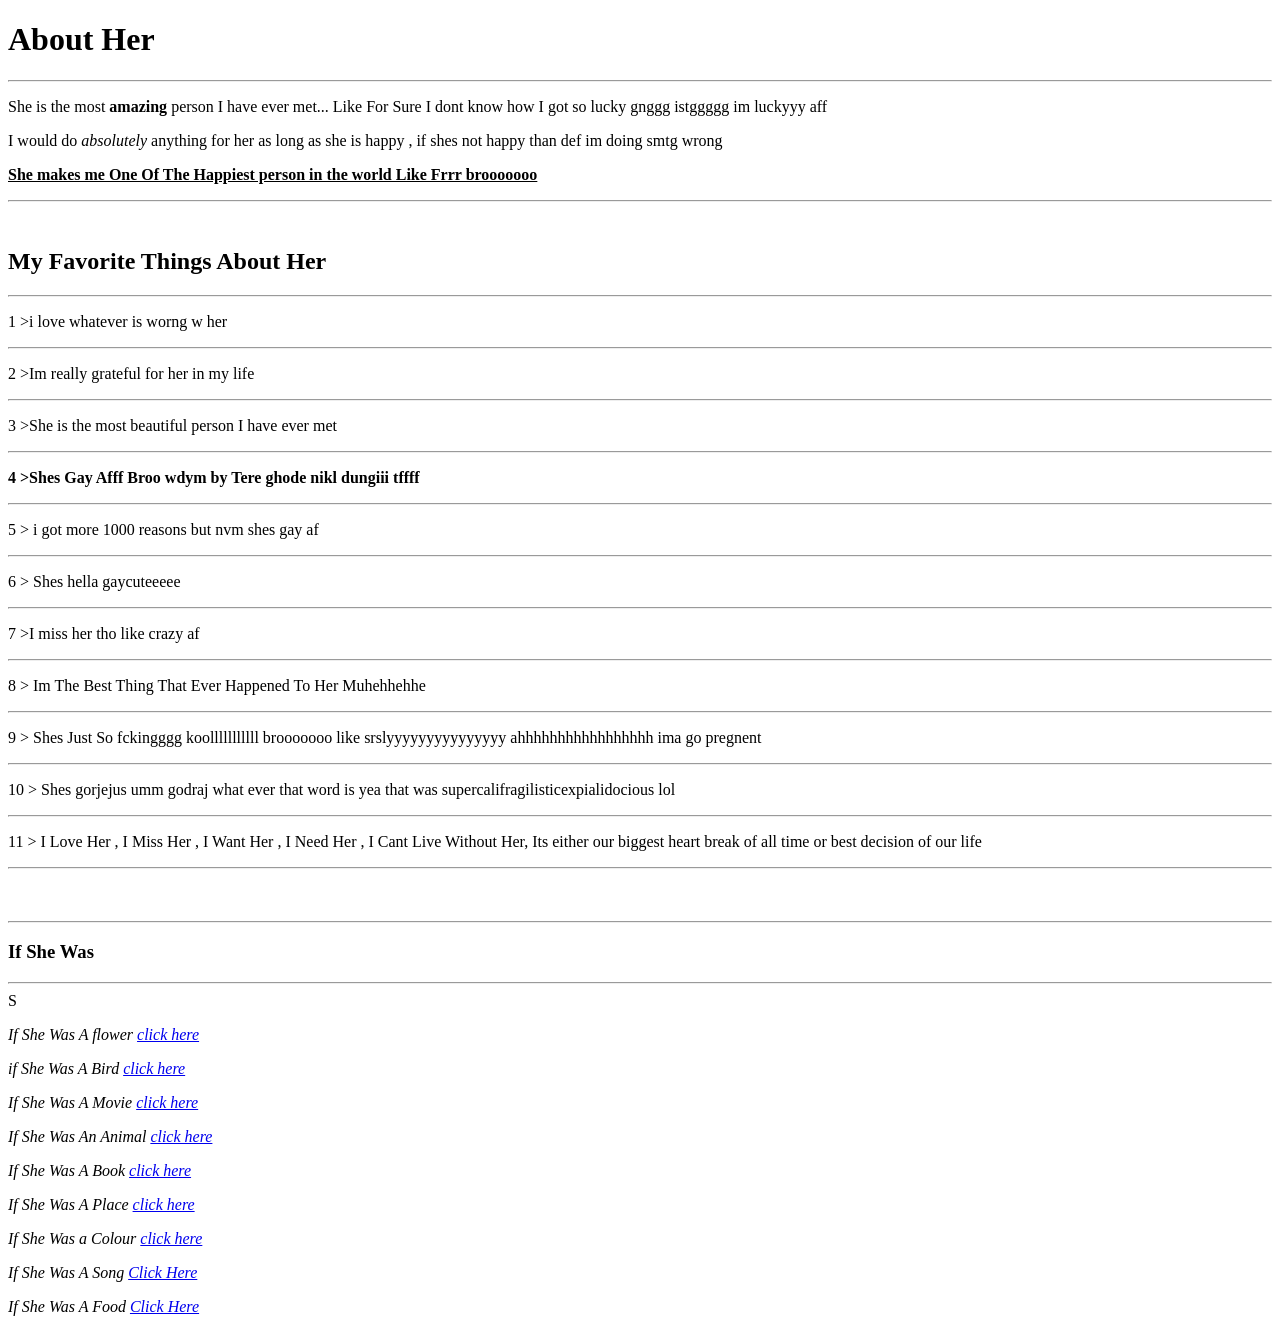
==== index.html @ ba18b949 "Updated If She Was" ====
<!DOCTYPE html>
<html lang = "en">
<head>
    <meta charset = "UTF-8">
    <meta name = "viewport" content = "width=device-width, initial-scale=1.0">
    <title>My First Web Page</title>

</head>

<body>
    <h1 id="about-her" title="Uske Bare Meh" class="about-her">About Her</h1>
    <hr>
    <p>She is the most <b>amazing</b> person I have ever met... Like For Sure I dont know how I got so lucky gnggg istggggg im luckyyy aff </p>
    <p>I would do <i>absolutely</i> anything for her as long as she is happy , if shes not happy than def im doing smtg wrong</p>
    <p><b><u>She makes me One Of The Happiest person in the world Like Frrr brooooooo</u></b></p>
    <hr>
    <br>
    <h2 class="about-her">My Favorite Things About Her</h2>
    <hr>
    <p>1 >i love whatever is worng w her</p>
    <hr>
    <p>2 >Im really grateful for her in my life</p>
    <hr>
    <p>3 >She is the most beautiful person I have ever met</p>
    <hr>
    <p><b>4 >Shes Gay Afff Broo wdym by Tere ghode nikl dungiii tffff</b></p>
    <hr>
    <p> 5 > i got more 1000 reasons but nvm shes gay af</p>
    <hr>
    <p> 6 > Shes hella gaycuteeeee</p>
    <hr>
    <p> 7 >I miss her tho like crazy af</p>
    <hr>
    <p>8 > Im The Best Thing That Ever Happened To Her Muhehhehhe </p>
    <hr>
    <p>9 > Shes Just So fckingggg koolllllllllll brooooooo like srslyyyyyyyyyyyyyyy ahhhhhhhhhhhhhhhhh ima go pregnent</p>
    <hr>
    <p>10 > Shes gorjejus umm godraj what ever that word is yea that was supercalifragilisticexpialidocious lol</p>
    <hr>
    <p>11 > I Love Her , I Miss Her , I Want Her , I Need Her , I Cant Live Without Her, Its either our biggest heart break of all time or best decision of our life</p>

<hr>
<br>
<br>
<hr>
<h3>If She Was</h3>
<hr>S
<i>
<p> If She Was A flower <a href="https://imgs.search.brave.com/VJGRllN3O9j3_RFOff_vcDLxAjE0mpnmC3Nbp9ROMqk/rs:fit:860:0:0:0/g:ce/aHR0cHM6Ly9jZG4u/c2hvcGlmeS5jb20v/cy9maWxlcy8xLzA3/ODAvMzExOS8yMzc1/L2ZpbGVzL1JhZmZs/ZXNpYV9hcm5vbGRp/aS5qcGc_dj0xNzA5/Mjg1NDA5">click here</a></p>
<p>if She Was A Bird <a href="https://imgs.search.brave.com/e1xMcM64g8KOrGtYs48LX8CmtrCn2G7QdFpoK8uKQ5Y/rs:fit:860:0:0:0/g:ce/aHR0cHM6Ly93d3cu/cG91dGVkLmNvbS93/cC1jb250ZW50L3Vw/bG9hZHMvMjAyMC8w/OC9HcmVhdGVyLWJp/cmQtb2YtcGFyYWRp/c2UuLTEuanBnP3gx/NjYzNA">click here</a></p>
<p>If She Was A Movie <a href="https://imgs.search.brave.com/XPl8SntQaJT9fG_QH_vHgZdolydLFC3Es4l26lKEn3k/rs:fit:860:0:0:0/g:ce/aHR0cHM6Ly91cGxv/YWQud2lraW1lZGlh/Lm9yZy93aWtpcGVk/aWEvZW4vNi82Zi9U/aGVfQnJpZGdlX0N1/cnNlJTJDXyVFNSVB/NSVCMyVFOSVBQyVC/QyVFNiVBOSU4Ql8y/MDIwX01vdmllX1Bv/c3Rlci5qcGc_dXRt/X3NvdXJjZT1lbi53/aWtpcGVkaWEub3Jn/JmFtcDt1dG1fY2Ft/cGFpZ249aW5kZXgm/YW1wO3V0bV9jb250/ZW50PXRodW1ibmFp/bF91bnNjYWxlZA">click here</a></p>
<p>If She Was An Animal <a href="https://imgs.search.brave.com/buZdyQdcsxBeUUrmJ8noqT-BGPf8LA-R_Ft6XDh5um8/rs:fit:860:0:0:0/g:ce/aHR0cHM6Ly9zdGF0/aWMudmVjdGVlenku/Y29tL3N5c3RlbS9y/ZXNvdXJjZXMvdGh1/bWJuYWlscy8wNzAv/OTkzLzU5Mi9zbWFs/bC9jbG9zZS11cC1v/Zi1hLWN1cmlvdXMt/ZG9ua2V5LWFuZC1j/aGlja2VuLW9uLWEt/ZmFybS1odW1vcm91/cy1hbmltYWwtaW50/ZXJhY3Rpb24taW4t/cnVyYWwtc2V0dGlu/Zy1waG90by5qcGVn">click here</a></p>
<p> If She Was A Book <a href="http://imgs.search.brave.com/aGbGmxmZ6qTa_5FHJBnWgIa0A4-kPs6c12H3b_jUhsk/rs:fit:860:0:0:0/g:ce/aHR0cHM6Ly93d3cu/Y3Jvc3N3b3JkLmlu/L2Nkbi9zaG9wL2Zp/bGVzLzgxZ2R3VGho/OVVMLl9TTDE1MDAu/anBnP3Y9MTc1NTk0/MDYwMQ">click here</a></p>
<p>If She Was A Place <a href="https://www.google.com/maps/place/Switzerland/@46.8131873,8.224119,8z/data=!3m1!4b1!4m6!3m5!1s0x478c64ef6f596d61:0x5c56b5110fcb7b15!8m2!3d46.818188!4d8.227512!16zL20vMDZtenA?entry=ttu&g_ep=EgoyMDI2MDkwOS4wIKXMDSoASAFQAw%3D%3D">click here</a></p>
<p>If She Was a Colour <a href="https://imgs.search.brave.com/-6P6wMiG8xcH9KfEmAWFz-C2MLA2b6YQepYrHOiIwtU/rs:fit:860:0:0:0/g:ce/aHR0cHM6Ly9zdGF0/aWMudmVjdGVlenku/Y29tL3N5c3RlbS9y/ZXNvdXJjZXMvdGh1/bWJuYWlscy8wNjcv/NjcyLzQ3MC9zbWFs/bC9hYnN0cmFjdC1i/YWNrZ3JvdW5kLXdp/dGgtc21vb3RoLWxp/bmVzLWluLXRlYWwt/YW5kLWN5YW4tY29s/b3JzLWdyYWRpZW50/LWRlc2lnbi12ZWN0/b3IuanBn">click here</a></p>
<P>If She Was A Song <a href="https://open.spotify.com/track/7iUtPrsHS509HB8bCtSlvX?si=4d35c30374ae42f1">Click Here</a></P>
<p>If She Was A Food <a href="https://media.istockphoto.com/id/1309964339/photo/rajma-chawal-an-indian-food.jpg?s=612x612&w=is&k=20&c=S7t1RLho03pLRF-k2IUp348PVJ-w96L6Ez7xuHi25x8=">Click Here</a></p>


</i>
</body>
</html>
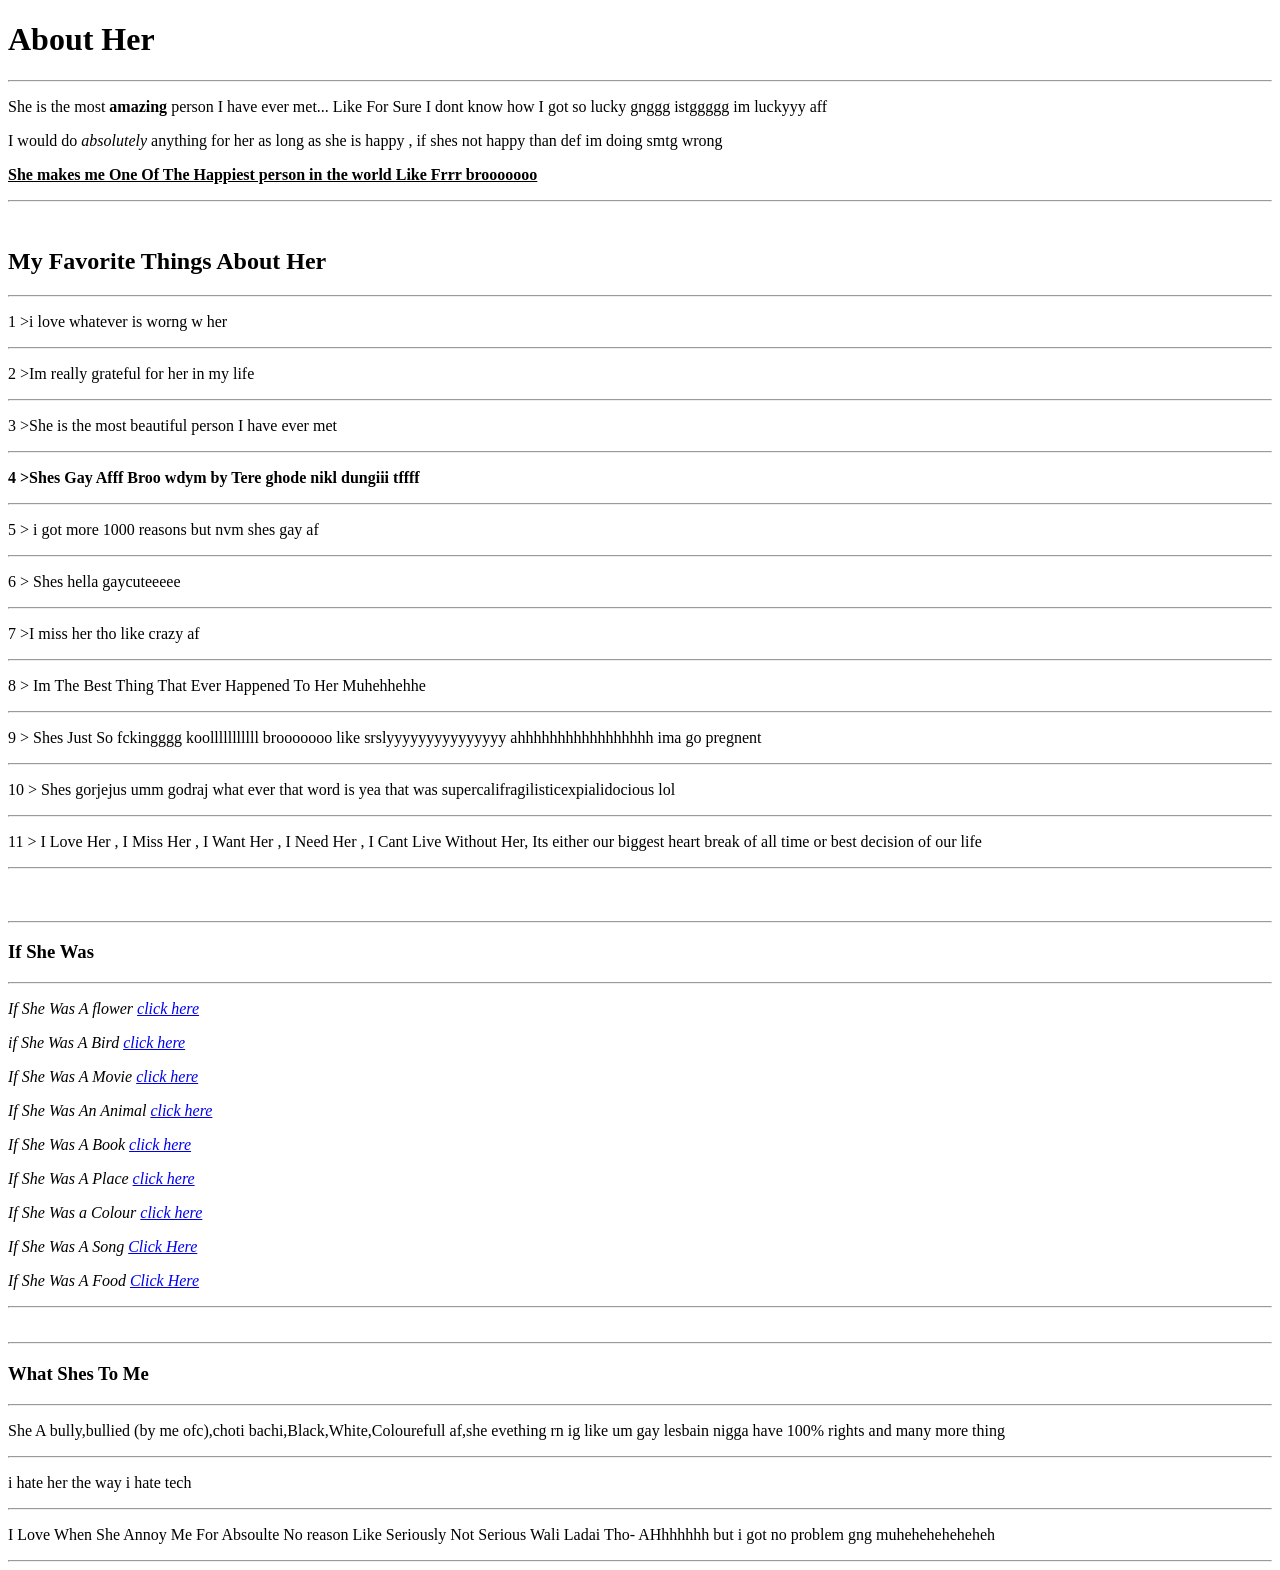
==== commit d66db5e8: "What she is to me created" ====
--- a/index.html
+++ b/index.html
@@ -44,7 +44,7 @@
 <br>
 <hr>
 <h3>If She Was</h3>
-<hr>S
+<hr>
 <i>
 <p> If She Was A flower <a href="https://imgs.search.brave.com/VJGRllN3O9j3_RFOff_vcDLxAjE0mpnmC3Nbp9ROMqk/rs:fit:860:0:0:0/g:ce/aHR0cHM6Ly9jZG4u/c2hvcGlmeS5jb20v/cy9maWxlcy8xLzA3/ODAvMzExOS8yMzc1/L2ZpbGVzL1JhZmZs/ZXNpYV9hcm5vbGRp/aS5qcGc_dj0xNzA5/Mjg1NDA5">click here</a></p>
 <p>if She Was A Bird <a href="https://imgs.search.brave.com/e1xMcM64g8KOrGtYs48LX8CmtrCn2G7QdFpoK8uKQ5Y/rs:fit:860:0:0:0/g:ce/aHR0cHM6Ly93d3cu/cG91dGVkLmNvbS93/cC1jb250ZW50L3Vw/bG9hZHMvMjAyMC8w/OC9HcmVhdGVyLWJp/cmQtb2YtcGFyYWRp/c2UuLTEuanBnP3gx/NjYzNA">click here</a></p>
@@ -56,7 +56,16 @@
 <P>If She Was A Song <a href="https://open.spotify.com/track/7iUtPrsHS509HB8bCtSlvX?si=4d35c30374ae42f1">Click Here</a></P>
 <p>If She Was A Food <a href="https://media.istockphoto.com/id/1309964339/photo/rajma-chawal-an-indian-food.jpg?s=612x612&w=is&k=20&c=S7t1RLho03pLRF-k2IUp348PVJ-w96L6Ez7xuHi25x8=">Click Here</a></p>
 
-
+<hr>
 </i>
-</body>
+<br>
+<hr>
+    <h3>What Shes To Me</h3>
+<hr>
+    <p> She A bully,bullied (by me ofc),choti bachi,Black,White,Colourefull af,she evething rn ig like um gay lesbain nigga have 100% rights and many more thing</p>
+<hr>
+    <p>i hate her the way i hate tech</p>     
+<hr>
+    <p>I Love When She Annoy Me For Absoulte No reason Like Seriously Not Serious Wali Ladai Tho- AHhhhhhh but i got no problem gng muheheheheheheh</p>
+<hr>
 </html>
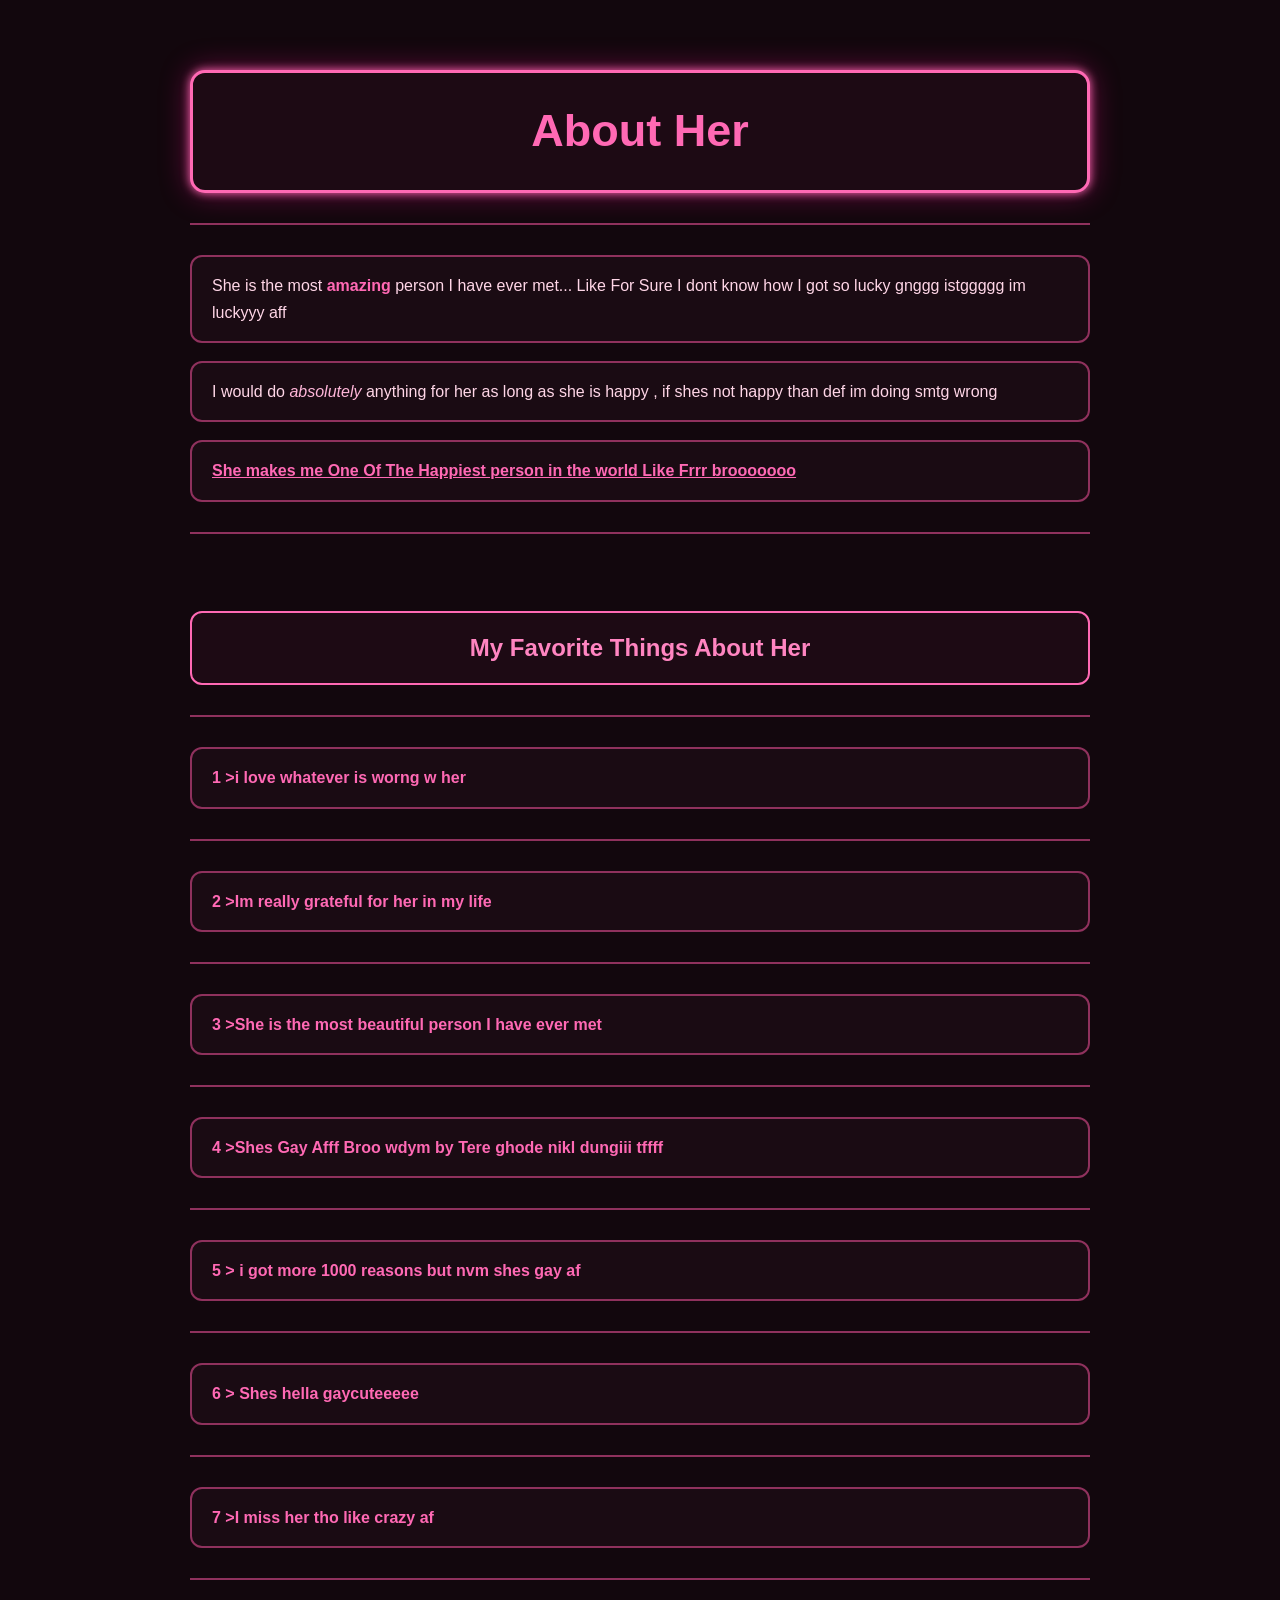
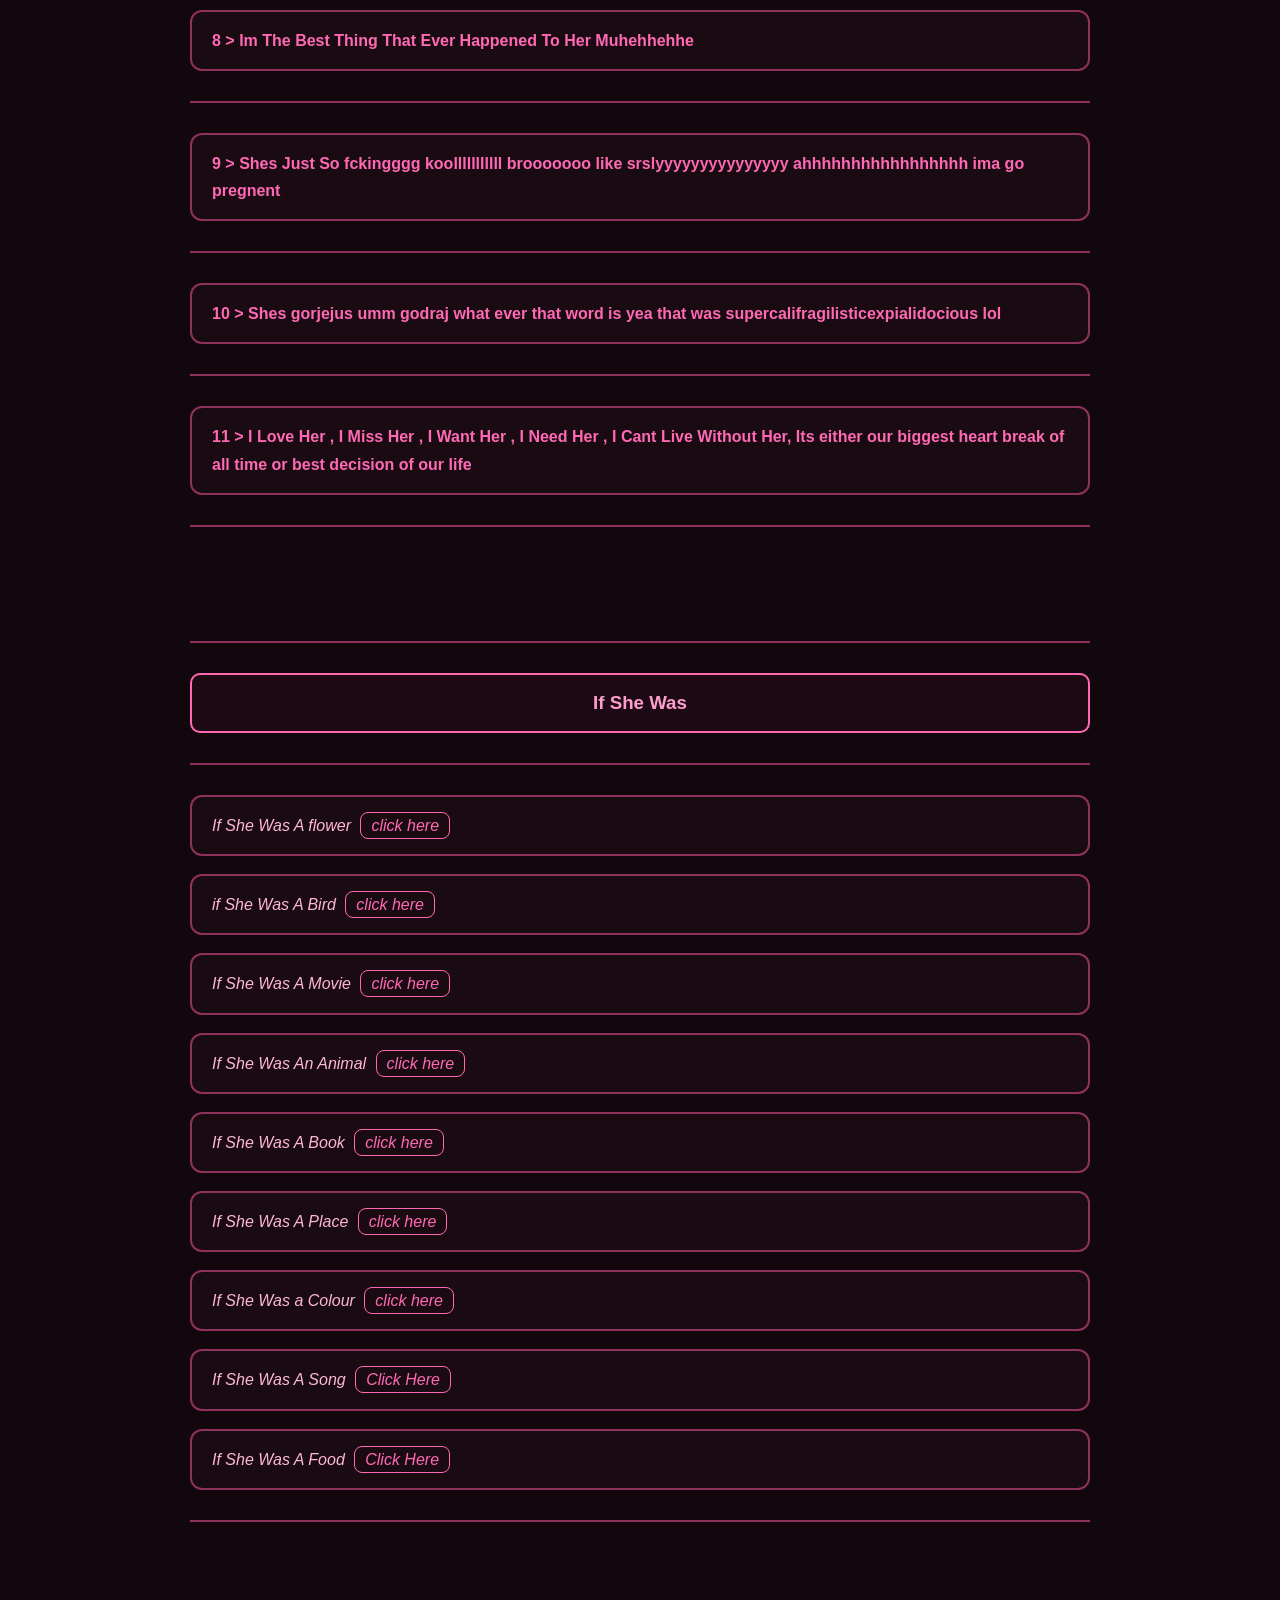
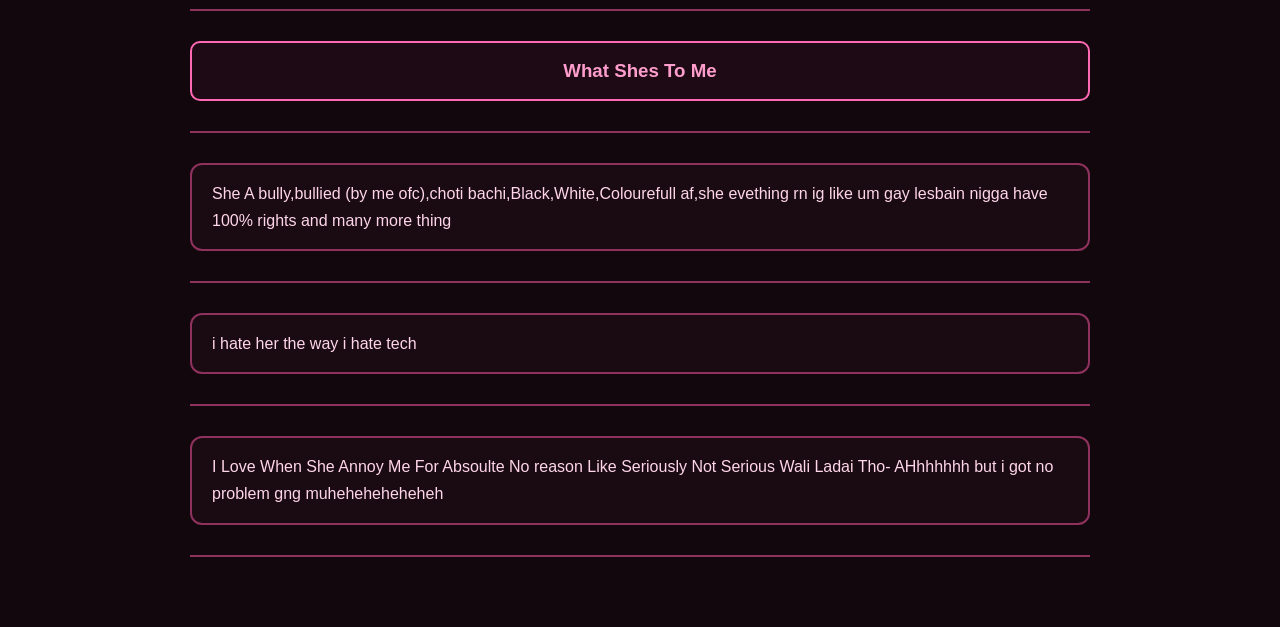
==== commit ffda496b: "css created" ====
--- a/index.html
+++ b/index.html
@@ -1,9 +1,14 @@
 <!DOCTYPE html>
 <html lang = "en">
 <head>
-    <meta charset = "UTF-8">
-    <meta name = "viewport" content = "width=device-width, initial-scale=1.0">
+
+    <meta charset="UTF-8">
+
+    <meta name="viewport" content="width=device-width, initial-scale=1.0">
+
     <title>My First Web Page</title>
+
+    <link rel="stylesheet" href="style.css">
 
 </head>
 
@@ -16,7 +21,7 @@
     <hr>
     <br>
     <h2 class="about-her">My Favorite Things About Her</h2>
-    <hr>
+    <hr><b>
     <p>1 >i love whatever is worng w her</p>
     <hr>
     <p>2 >Im really grateful for her in my life</p>
@@ -38,7 +43,7 @@
     <p>10 > Shes gorjejus umm godraj what ever that word is yea that was supercalifragilisticexpialidocious lol</p>
     <hr>
     <p>11 > I Love Her , I Miss Her , I Want Her , I Need Her , I Cant Live Without Her, Its either our biggest heart break of all time or best decision of our life</p>
-
+    </b>
 <hr>
 <br>
 <br>
--- a/style.css
+++ b/style.css
@@ -0,0 +1,171 @@
+```css
+* {
+    box-sizing: border-box;
+}
+
+body {
+    background: #12070d;
+    color: #ffd6e7;
+    font-family: Arial, sans-serif;
+    line-height: 1.7;
+
+    max-width: 900px;
+    margin: auto;
+    padding: 40px 25px;
+}
+
+/* Main headings */
+
+h1 {
+    color: #ff69b4;
+    text-align: center;
+    font-size: 45px;
+
+    border: 3px solid #ff69b4;
+    border-radius: 15px;
+
+    padding: 20px;
+
+    background: #1d0a14;
+
+    box-shadow: 0 0 20px #ff1493;
+}
+
+h2 {
+    color: #ff85c1;
+    text-align: center;
+
+    border: 2px solid #ff69b4;
+    border-radius: 12px;
+
+    padding: 15px;
+
+    background: #1d0a14;
+}
+
+h3 {
+    color: #ff9dcc;
+    text-align: center;
+
+    border: 2px solid #ff69b4;
+    border-radius: 10px;
+
+    padding: 12px;
+
+    background: #1d0a14;
+}
+
+
+/* Paragraphs */
+
+p {
+    background: #1a0b13;
+
+    border: 2px solid #8f315d;
+    border-radius: 12px;
+
+    padding: 15px 20px;
+    margin: 18px 0;
+
+    transition: 0.3s;
+}
+
+p:hover {
+    border-color: #ff69b4;
+
+    box-shadow: 0 0 15px #ff1493;
+
+    transform: translateY(-2px);
+}
+
+
+/* Bold text */
+
+b {
+    color: #ff69b4;
+}
+
+
+/* Italic text */
+
+i {
+    color: #ffb6d9;
+}
+
+
+/* Underline */
+
+u {
+    color: #ff69b4;
+    text-decoration-color: #ff69b4;
+}
+
+
+/* Links */
+
+a {
+    color: #ff69b4;
+
+    text-decoration: none;
+
+    border: 1px solid #ff69b4;
+    border-radius: 8px;
+
+    padding: 4px 10px;
+
+    margin-left: 5px;
+
+    transition: 0.3s;
+}
+
+a:hover {
+    color: white;
+    background: #ff1493;
+
+    box-shadow: 0 0 15px #ff1493;
+}
+
+
+/* Horizontal lines */
+
+hr {
+    border: none;
+
+    border-top: 2px solid #8f315d;
+
+    margin: 30px 0;
+}
+
+
+/* Special About Her heading */
+
+#about-her {
+    border: 3px solid #ff69b4;
+
+    box-shadow:
+        0 0 10px #ff69b4,
+        0 0 30px rgba(255, 20, 147, 0.4);
+}
+
+
+/* Mobile */
+
+@media (max-width: 600px) {
+
+    body {
+        padding: 20px 12px;
+    }
+
+    h1 {
+        font-size: 32px;
+    }
+
+    h2 {
+        font-size: 24px;
+    }
+
+    p {
+        padding: 12px 15px;
+    }
+}
+```
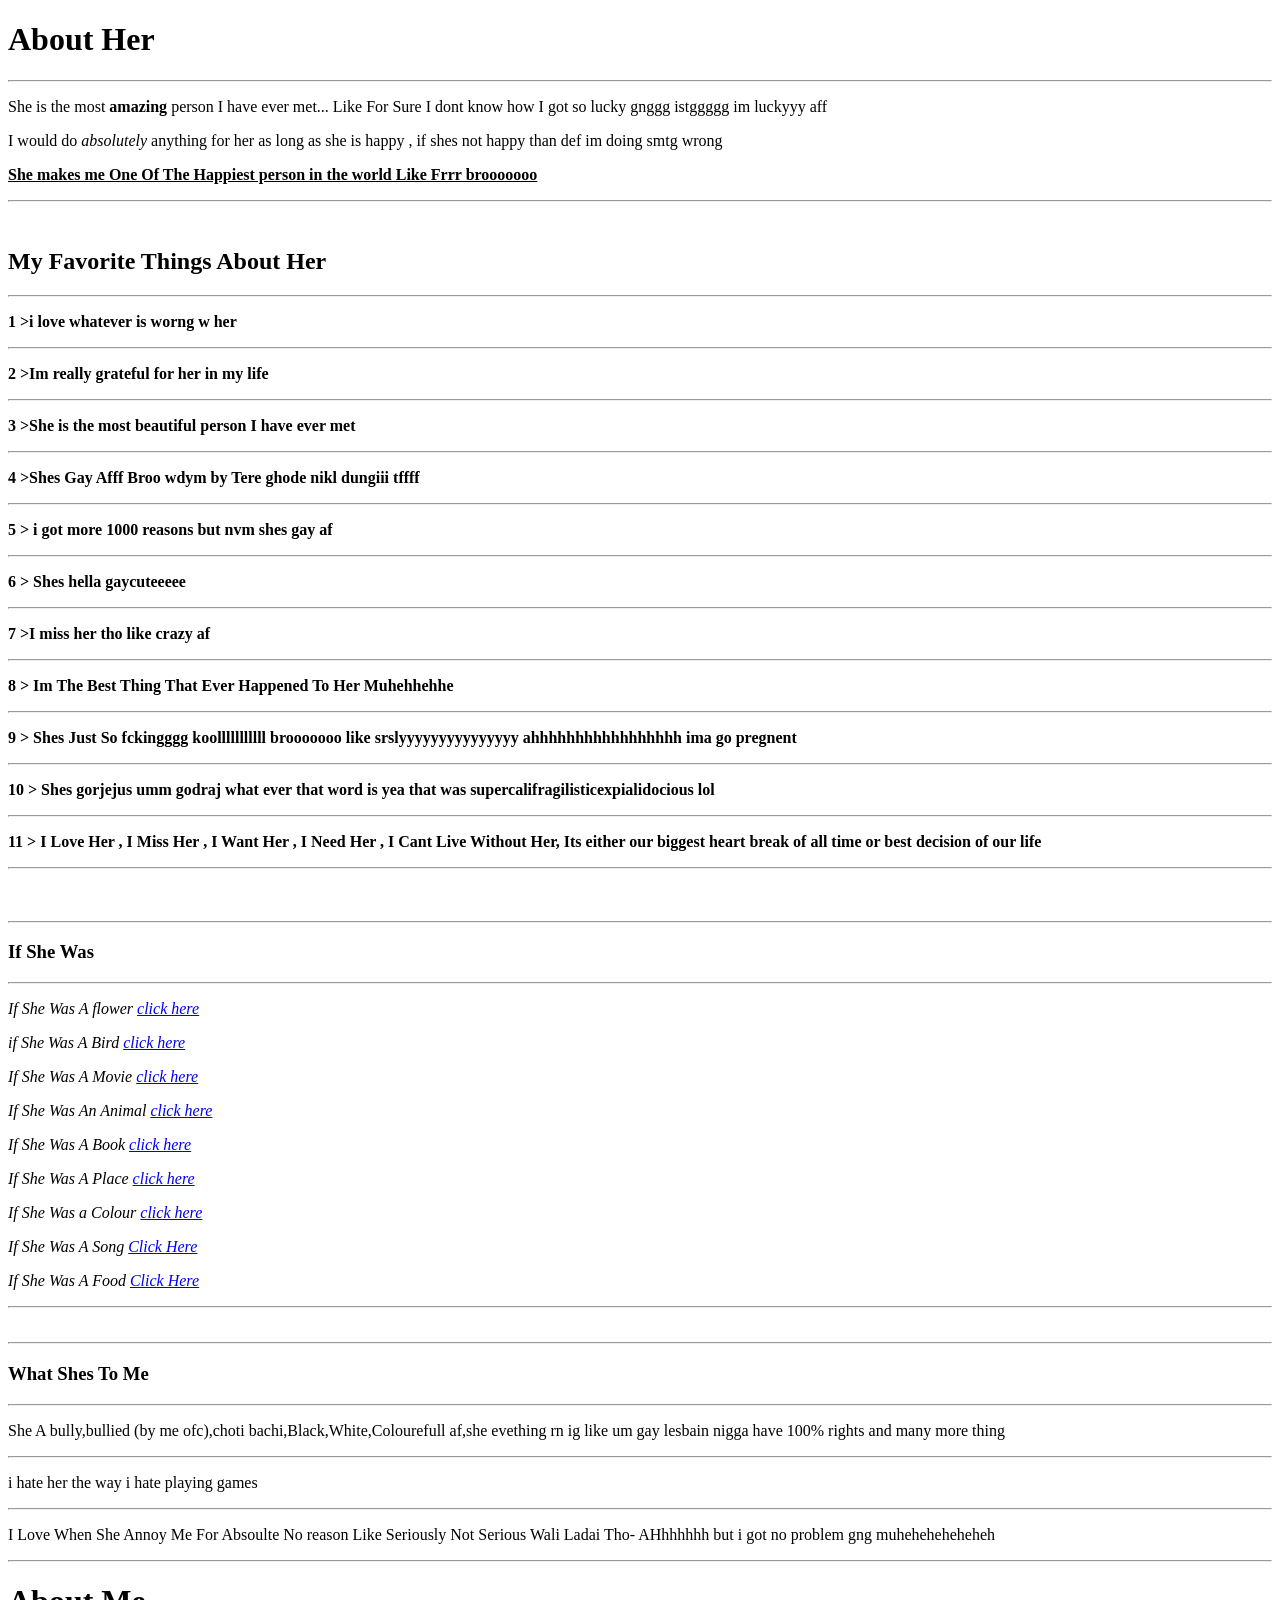
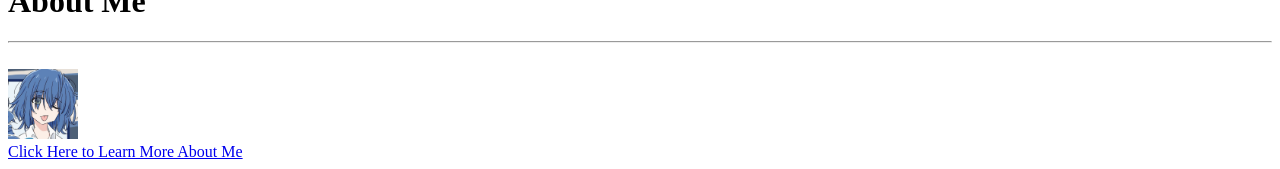
==== commit 729a9fa4: "created about me (nihilanthrope) And Scr image + debug" ====
--- a/index.html
+++ b/index.html
@@ -69,8 +69,30 @@
 <hr>
     <p> She A bully,bullied (by me ofc),choti bachi,Black,White,Colourefull af,she evething rn ig like um gay lesbain nigga have 100% rights and many more thing</p>
 <hr>
-    <p>i hate her the way i hate tech</p>     
+    <p>i hate her the way i hate playing games</p>     
 <hr>
     <p>I Love When She Annoy Me For Absoulte No reason Like Seriously Not Serious Wali Ladai Tho- AHhhhhhh but i got no problem gng muheheheheheheh</p>
 <hr>
+
+</body>
+<body>
+    <h1>About Me</h1>
+<hr>
+<br>
+<div>
+    <img src="Ryo Yamada.jpeg" width="70" height="70"/> <br> <a href = 'about.html'>    Click Here to Learn More About Me </a>
+    <br>
+</div>
+
+
+
+
+
+
+
+
+
+
+
+</body>
 </html>
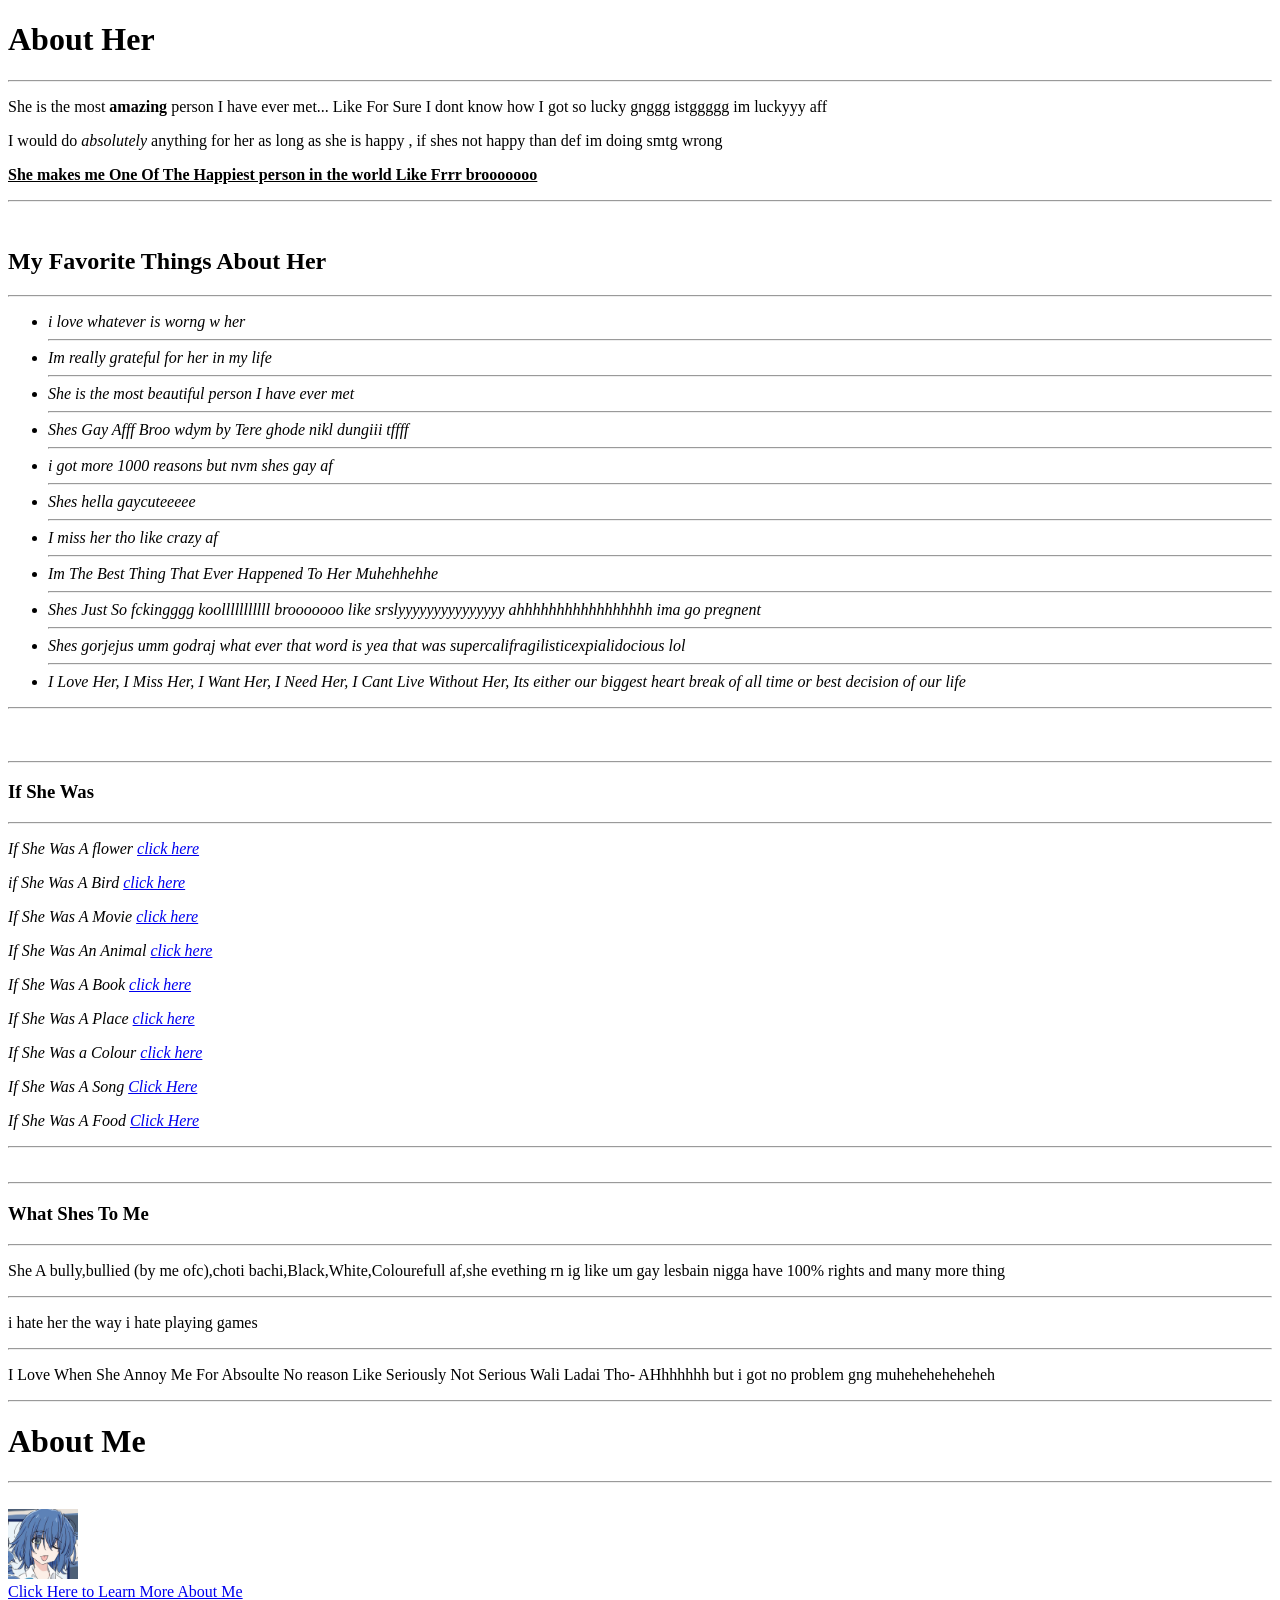
==== commit b3ac2ebd: "list created" ====
--- a/index.html
+++ b/index.html
@@ -21,32 +21,47 @@
     <hr>
     <br>
     <h2 class="about-her">My Favorite Things About Her</h2>
-    <hr><b>
-    <p>1 >i love whatever is worng w her</p>
-    <hr>
-    <p>2 >Im really grateful for her in my life</p>
-    <hr>
-    <p>3 >She is the most beautiful person I have ever met</p>
-    <hr>
-    <p><b>4 >Shes Gay Afff Broo wdym by Tere ghode nikl dungiii tffff</b></p>
-    <hr>
-    <p> 5 > i got more 1000 reasons but nvm shes gay af</p>
-    <hr>
-    <p> 6 > Shes hella gaycuteeeee</p>
-    <hr>
-    <p> 7 >I miss her tho like crazy af</p>
-    <hr>
-    <p>8 > Im The Best Thing That Ever Happened To Her Muhehhehhe </p>
-    <hr>
-    <p>9 > Shes Just So fckingggg koolllllllllll brooooooo like srslyyyyyyyyyyyyyyy ahhhhhhhhhhhhhhhhh ima go pregnent</p>
-    <hr>
-    <p>10 > Shes gorjejus umm godraj what ever that word is yea that was supercalifragilisticexpialidocious lol</p>
-    <hr>
-    <p>11 > I Love Her , I Miss Her , I Want Her , I Need Her , I Cant Live Without Her, Its either our biggest heart break of all time or best decision of our life</p>
-    </b>
+<hr>
+
+<ul>
+  <li><i>i love whatever is worng w her</i></li>
+  <hr>
+
+  <li><i>Im really grateful for her in my life</i></li>
+  <hr>
+
+  <li><i>She is the most beautiful person I have ever met</i></li>
+  <hr>
+
+  <li><i>Shes Gay Afff Broo wdym by Tere ghode nikl dungiii tffff</i></li>
+  <hr>
+
+  <li><i>i got more 1000 reasons but nvm shes gay af</i></li>
+  <hr>
+
+  <li><i>Shes hella gaycuteeeee</i></li>
+  <hr>
+
+  <li><i>I miss her tho like crazy af</i></li>
+  <hr>
+
+  <li><i>Im The Best Thing That Ever Happened To Her Muhehhehhe</i></li>
+  <hr>
+
+  <li><i>Shes Just So fckingggg koolllllllllll brooooooo like srslyyyyyyyyyyyyyyy ahhhhhhhhhhhhhhhhh ima go pregnent</i></li>
+  <hr>
+
+  <li><i>Shes gorjejus umm godraj what ever that word is yea that was supercalifragilisticexpialidocious lol</i></li>
+  <hr>
+
+  <li><i>I Love Her, I Miss Her, I Want Her, I Need Her, I Cant Live Without Her, Its either our biggest heart break of all time or best decision of our life</i></li>
+</ul>
+
 <hr>
 <br>
 <br>
+
+
 <hr>
 <h3>If She Was</h3>
 <hr>
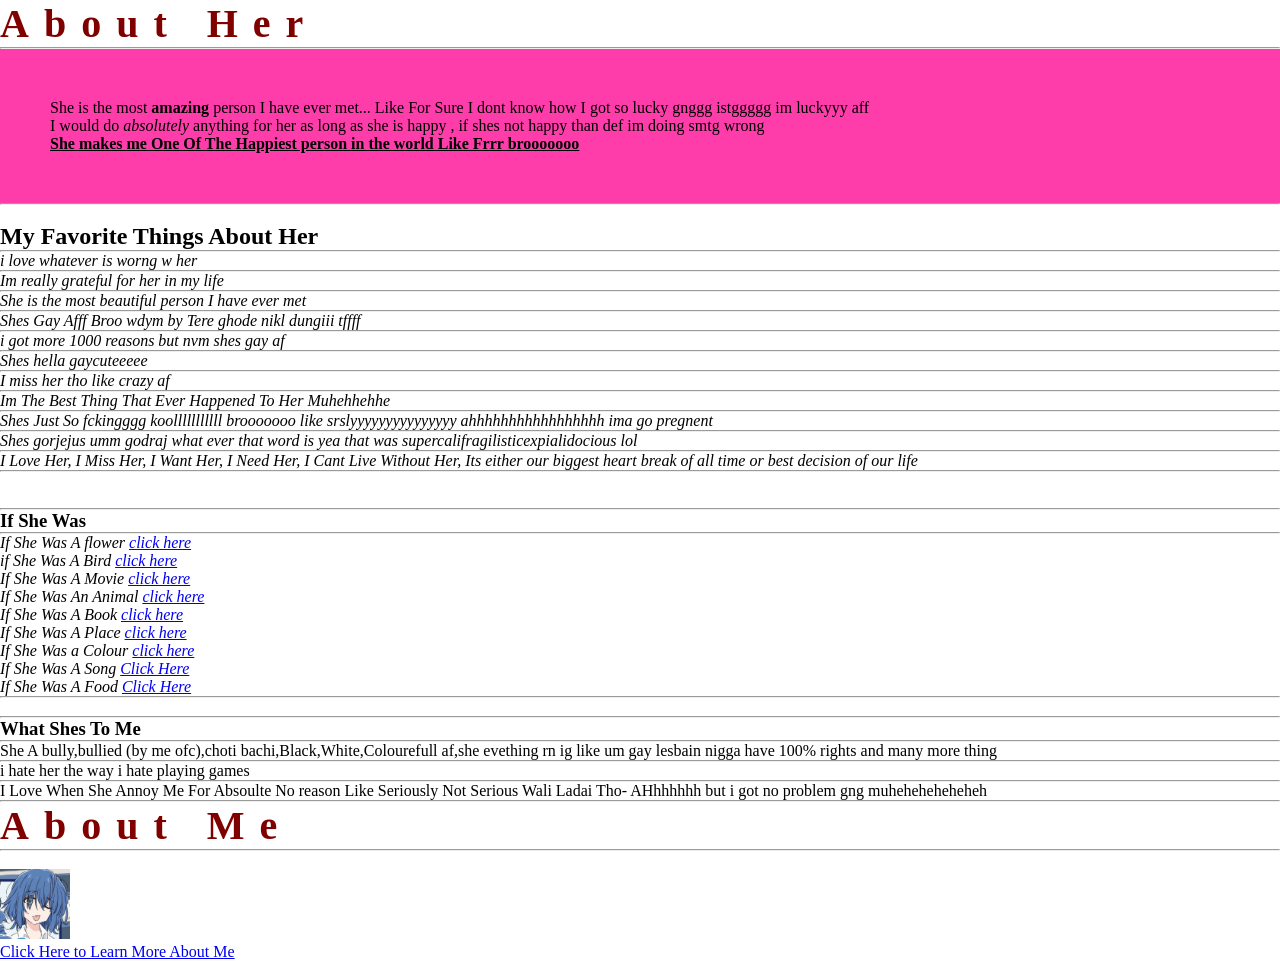
==== commit 119442b1: "css is done fs" ====
--- a/index.html
+++ b/index.html
@@ -13,14 +13,17 @@
 </head>
 
 <body>
-    <h1 id="about-her" title="Uske Bare Meh" class="about-her">About Her</h1>
-    <hr>
-    <p>She is the most <b>amazing</b> person I have ever met... Like For Sure I dont know how I got so lucky gnggg istggggg im luckyyy aff </p>
-    <p>I would do <i>absolutely</i> anything for her as long as she is happy , if shes not happy than def im doing smtg wrong</p>
-    <p><b><u>She makes me One Of The Happiest person in the world Like Frrr brooooooo</u></b></p>
-    <hr>
-    <br>
-    <h2 class="about-her">My Favorite Things About Her</h2>
+     
+        <h1 id="about-her" title="Uske Bare Meh" class="about-her">About Her</h1>
+        <hr>
+    <div>
+        <p>She is the most <b>amazing</b> person I have ever met... Like For Sure I dont know how I got so lucky gnggg istggggg im luckyyy aff </p>
+        <p>I would do <i>absolutely</i> anything for her as long as she is happy , if shes not happy than def im doing smtg wrong</p>
+        <p><b><u>She makes me One Of The Happiest person in the world Like Frrr brooooooo</u></b></p>
+     </div>
+        <hr>
+        <br>
+        <h2 class="about-her">My Favorite Things About Her</h2>
 <hr>
 
 <ul>
@@ -94,10 +97,10 @@
     <h1>About Me</h1>
 <hr>
 <br>
-<div>
-    <img src="Ryo Yamada.jpeg" width="70" height="70"/> <br> <a href = 'about.html'>    Click Here to Learn More About Me </a>
+<span>
+    <img src="Ryo Yamada.jpeg" width="70" height="70"/> <br> <a href = 'about.html'>Click Here to Learn More About Me </a>
     <br>
-</div>
+</span>
 
 
 
--- a/style.css
+++ b/style.css
@@ -0,0 +1,21 @@
+h1 {
+    color:maroon;
+    font-size:40px;
+    letter-spacing:15px;
+    font-family: fantasy;
+    text-transform: capitalize;
+}
+
+*{
+    margin: 0px;
+    padding: 0px;
+
+}
+
+div{
+    background-color: rgba(255, 0, 144, 0.762);
+    padding: 50px;
+    box-sizing: border-box;
+
+}
+
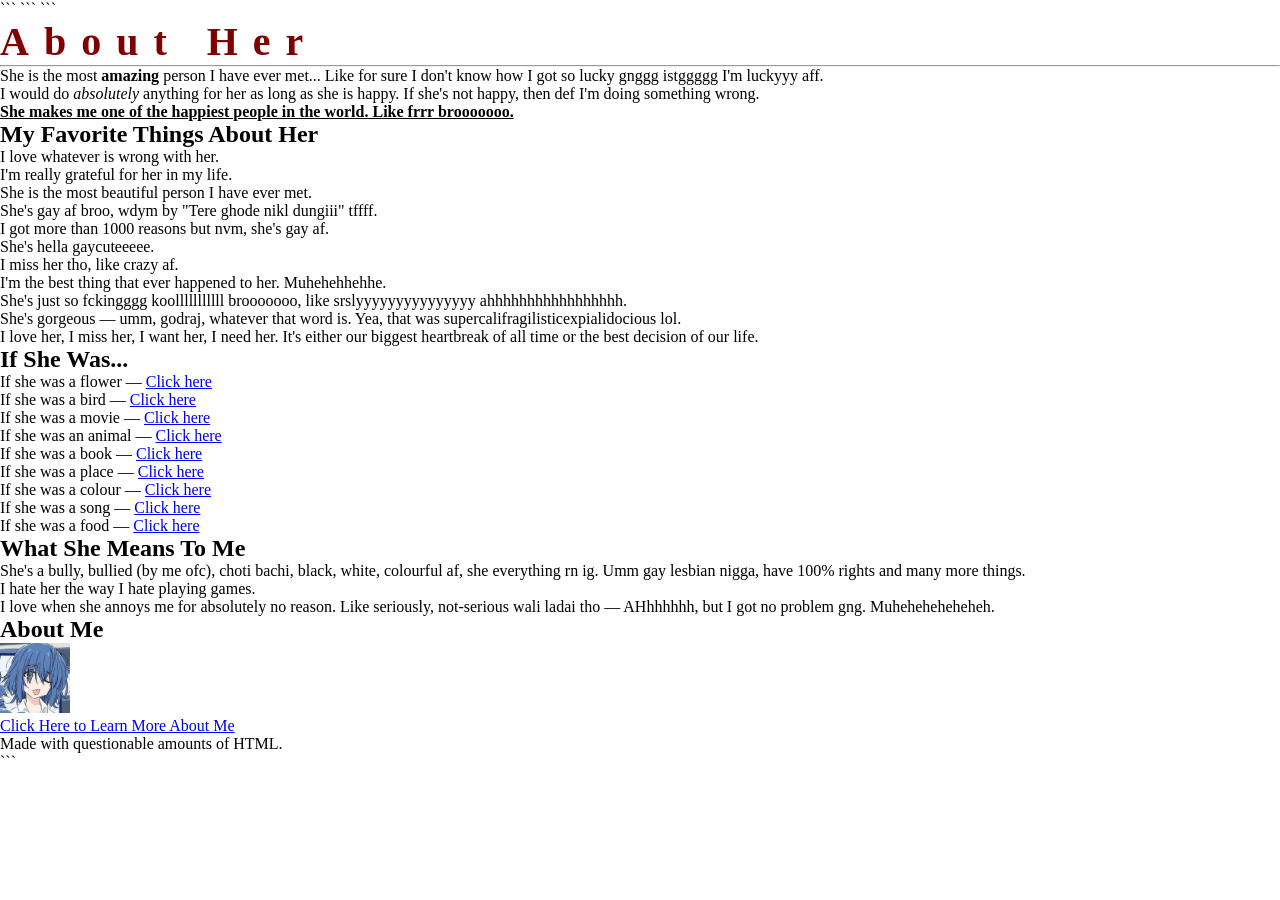
==== commit 6379c287: "cleaned ts and removed errors" ====
--- a/index.html
+++ b/index.html
@@ -1,116 +1,223 @@
 <!DOCTYPE html>
-<html lang = "en">
+
+<html lang="en">
+
 <head>
-
     <meta charset="UTF-8">
-
     <meta name="viewport" content="width=device-width, initial-scale=1.0">
 
-    <title>My First Web Page</title>
-
-    <link rel="stylesheet" href="style.css">
+```
+<title>About Her</title>
+
+<link rel="stylesheet" href="style.css">
+```
 
 </head>
 
 <body>
-     
-        <h1 id="about-her" title="Uske Bare Meh" class="about-her">About Her</h1>
-        <hr>
-    <div>
-        <p>She is the most <b>amazing</b> person I have ever met... Like For Sure I dont know how I got so lucky gnggg istggggg im luckyyy aff </p>
-        <p>I would do <i>absolutely</i> anything for her as long as she is happy , if shes not happy than def im doing smtg wrong</p>
-        <p><b><u>She makes me One Of The Happiest person in the world Like Frrr brooooooo</u></b></p>
-     </div>
-        <hr>
+
+```
+<header>
+    <h1 id="about-her" class="about-her" title="Uske Bare Meh">
+        About Her
+    </h1>
+
+    <hr>
+</header>
+
+
+<main>
+
+    <!-- Introduction -->
+    <section class="introduction">
+
+        <p>
+            She is the most <strong>amazing</strong> person I have ever met...
+            Like for sure I don't know how I got so lucky gnggg istggggg
+            I'm luckyyy aff.
+        </p>
+
+        <p>
+            I would do <em>absolutely</em> anything for her as long as
+            she is happy. If she's not happy, then def I'm doing something wrong.
+        </p>
+
+        <p>
+            <strong>
+                <u>She makes me one of the happiest people in the world.
+                Like frrr brooooooo.</u>
+            </strong>
+        </p>
+
+    </section>
+
+
+    <!-- Favorite Things -->
+    <section class="favorite-things">
+
+        <h2>My Favorite Things About Her</h2>
+
+        <ul>
+            <li>I love whatever is wrong with her.</li>
+
+            <li>I'm really grateful for her in my life.</li>
+
+            <li>She is the most beautiful person I have ever met.</li>
+
+            <li>She's gay af broo, wdym by "Tere ghode nikl dungiii" tffff.</li>
+
+            <li>I got more than 1000 reasons but nvm, she's gay af.</li>
+
+            <li>She's hella gaycuteeeee.</li>
+
+            <li>I miss her tho, like crazy af.</li>
+
+            <li>I'm the best thing that ever happened to her. Muhehehhehhe.</li>
+
+            <li>
+                She's just so fckingggg koolllllllllll brooooooo,
+                like srslyyyyyyyyyyyyyyy ahhhhhhhhhhhhhhhhh.
+            </li>
+
+            <li>
+                She's gorgeous — umm, godraj, whatever that word is.
+                Yea, that was supercalifragilisticexpialidocious lol.
+            </li>
+
+            <li>
+                I love her, I miss her, I want her, I need her.
+                It's either our biggest heartbreak of all time
+                or the best decision of our life.
+            </li>
+        </ul>
+
+    </section>
+
+
+    <!-- If She Was -->
+    <section class="if-she-was">
+
+        <h2>If She Was...</h2>
+
+        <p>
+            If she was a flower —
+            <a href="https://imgs.search.brave.com/VJGRllN3O9j3_RFOff_vcDLxAjE0mpnmC3Nbp9ROMqk/rs:fit:860:0:0:0/g:ce/aHR0cHM6Ly9jZG4u/c2hvcGlmeS5jb20v/cy9maWxlcy8xLzA3/ODAvMzExOS8yMzc1/L2ZpbGVzL1JhZmZs/ZXNpYV9hcm5vbGRp/aS5qcGc_dj0xNzA5/Mjg1NDA5">
+                Click here
+            </a>
+        </p>
+
+        <p>
+            If she was a bird —
+            <a href="https://imgs.search.brave.com/e1xMcM64g8KOrGtYs48LX8CmtrCn2G7QdFpoK8uKQ5Y/rs:fit:860:0:0:0/g:ce/aHR0cHM6Ly93d3cu/cG91dGVkLmNvbS93/cC1jb250ZW50L3Vw/bG9hZHMvMjAyMC8w/OC9HcmVhdGVyLWJp/cmQtb2YtcGFyYWRp/c2UuLTEuanBnP3gx/NjYzNA">
+                Click here
+            </a>
+        </p>
+
+        <p>
+            If she was a movie —
+            <a href="https://imgs.search.brave.com/XPl8SntQaJT9fG_QH_vHgZdolydLFC3Es4l26lKEn3k/rs:fit:860:0:0:0/g:ce/aHR0cHM6Ly91cGxv/YWQud2lraW1lZGlh/Lm9yZy93aWtpcGVk/aWEvZW4vNi82Zi9U/aGVfQnJpZGdlX0N1/cnNlJTJDXyVFNSVB/NSVCMyVFOSVBQyVC/QyVFNiVBOSU4Ql8y/MDIwX01vdmllX1Bv/c3Rlci5qcGc_dXRt/X3NvdXJjZT1lbi53/aWtpcGVkaWEub3Jn/JmFtcDt1dG1fY2Ft/cGFpZ249aW5kZXgm/YW1wO3V0bV9jb250/ZW50PXRodW1ibmFp/bF91bnNjYWxlZA">
+                Click here
+            </a>
+        </p>
+
+        <p>
+            If she was an animal —
+            <a href="https://imgs.search.brave.com/buZdyQdcsxBeUUrmJ8noqT-BGPf8LA-R_Ft6XDh5um8/rs:fit:860:0:0:0/g:ce/aHR0cHM6Ly9zdGF0/aWMudmVjdGVlezku/Y29tL3N5c3RlbS9y/ZXNvdXJjZXMvdGh1/bWJuYWlscy8wNzAv/OTkzLzU5Mi9zbWFs/bC9jbG9zZS11cC1v/Zi1hLWN1cmlvdXMt/ZG9ua2V5LWFuZC1j/aGlja2VuLW9uLWEt/ZmFybS1odW1vcm91/cy1hbmltYWwtaW50/ZXJhY3Rpb24taW4t/cnVyYWwtc2V0dGlu/Zy1waG90by5qcGVn">
+                Click here
+            </a>
+        </p>
+
+        <p>
+            If she was a book —
+            <a href="http://imgs.search.brave.com/aGbGmxmZ6qTa_5FHJBnWgIa0A4-kPs6c12H3b_jUhsk/rs:fit:860:0:0:0/g:ce/aHR0cHM6Ly93d3cu/Y3Jvc3N3b3JkLmlu/L2Nkbi9zaG9wL2Zp/bGVzLzgxZ2R3VGho/OVVMLl9TTDE1MDAu/anBnP3Y9MTc1NTk0MDYwMQ">
+                Click here
+            </a>
+        </p>
+
+        <p>
+            If she was a place —
+            <a href="https://www.google.com/maps/place/Switzerland/@46.8131873,8.224119,8z">
+                Click here
+            </a>
+        </p>
+
+        <p>
+            If she was a colour —
+            <a href="https://imgs.search.brave.com/-6P6wMiG8xcH9KfEmAWFz-C2MLA2b6YQepYrHOiIwtU/rs:fit:860:0:0:0/g:ce/aHR0cHM6Ly9zdGF0/aWMudmVjdGVlemku/Y29tL3N5c3RlbS9y/ZXNvdXJjZXMvdGh1/bWJuYWlscy8wNjcv/NjcyLzQ3MC9zbWFs/bC9hYnN0cmFjdC1i/YWNrZ3JvdW5kLXdp/dGgtc21vb3RoLWxp/bmVzLWluLXRlYWwt/YW5kLWN5YW4tY29s/b3JzLWdyYWRpZW50/LWRlc2lnbi12ZWN0/b3IuanBn">
+                Click here
+            </a>
+        </p>
+
+        <p>
+            If she was a song —
+            <a href="https://open.spotify.com/track/7iUtPrsHS509HB8bCtSlvX?si=4d35c30374ae42f1">
+                Click here
+            </a>
+        </p>
+
+        <p>
+            If she was a food —
+            <a href="https://media.istockphoto.com/id/1309964339/photo/rajma-chawal-an-indian-food.jpg">
+                Click here
+            </a>
+        </p>
+
+    </section>
+
+
+    <!-- What She Means -->
+    <section class="what-she-means">
+
+        <h2>What She Means To Me</h2>
+
+        <p>
+            She's a bully, bullied (by me ofc), choti bachi,
+            black, white, colourful af, she everything rn ig.
+            Umm gay lesbian nigga, have 100% rights and many more things.
+        </p>
+
+        <p>
+            I hate her the way I hate playing games.
+        </p>
+
+        <p>
+            I love when she annoys me for absolutely no reason.
+            Like seriously, not-serious wali ladai tho —
+            AHhhhhhh, but I got no problem gng.
+            Muheheheheheheh.
+        </p>
+
+    </section>
+
+
+    <!-- About Me -->
+    <section class="about-me">
+
+        <h2>About Me</h2>
+
+        <img
+            src="Ryo Yamada.jpeg"
+            width="70"
+            height="70"
+            alt="Ryo Yamada"
+        >
+
         <br>
-        <h2 class="about-her">My Favorite Things About Her</h2>
-<hr>
-
-<ul>
-  <li><i>i love whatever is worng w her</i></li>
-  <hr>
-
-  <li><i>Im really grateful for her in my life</i></li>
-  <hr>
-
-  <li><i>She is the most beautiful person I have ever met</i></li>
-  <hr>
-
-  <li><i>Shes Gay Afff Broo wdym by Tere ghode nikl dungiii tffff</i></li>
-  <hr>
-
-  <li><i>i got more 1000 reasons but nvm shes gay af</i></li>
-  <hr>
-
-  <li><i>Shes hella gaycuteeeee</i></li>
-  <hr>
-
-  <li><i>I miss her tho like crazy af</i></li>
-  <hr>
-
-  <li><i>Im The Best Thing That Ever Happened To Her Muhehhehhe</i></li>
-  <hr>
-
-  <li><i>Shes Just So fckingggg koolllllllllll brooooooo like srslyyyyyyyyyyyyyyy ahhhhhhhhhhhhhhhhh ima go pregnent</i></li>
-  <hr>
-
-  <li><i>Shes gorjejus umm godraj what ever that word is yea that was supercalifragilisticexpialidocious lol</i></li>
-  <hr>
-
-  <li><i>I Love Her, I Miss Her, I Want Her, I Need Her, I Cant Live Without Her, Its either our biggest heart break of all time or best decision of our life</i></li>
-</ul>
-
-<hr>
-<br>
-<br>
-
-
-<hr>
-<h3>If She Was</h3>
-<hr>
-<i>
-<p> If She Was A flower <a href="https://imgs.search.brave.com/VJGRllN3O9j3_RFOff_vcDLxAjE0mpnmC3Nbp9ROMqk/rs:fit:860:0:0:0/g:ce/aHR0cHM6Ly9jZG4u/c2hvcGlmeS5jb20v/cy9maWxlcy8xLzA3/ODAvMzExOS8yMzc1/L2ZpbGVzL1JhZmZs/ZXNpYV9hcm5vbGRp/aS5qcGc_dj0xNzA5/Mjg1NDA5">click here</a></p>
-<p>if She Was A Bird <a href="https://imgs.search.brave.com/e1xMcM64g8KOrGtYs48LX8CmtrCn2G7QdFpoK8uKQ5Y/rs:fit:860:0:0:0/g:ce/aHR0cHM6Ly93d3cu/cG91dGVkLmNvbS93/cC1jb250ZW50L3Vw/bG9hZHMvMjAyMC8w/OC9HcmVhdGVyLWJp/cmQtb2YtcGFyYWRp/c2UuLTEuanBnP3gx/NjYzNA">click here</a></p>
-<p>If She Was A Movie <a href="https://imgs.search.brave.com/XPl8SntQaJT9fG_QH_vHgZdolydLFC3Es4l26lKEn3k/rs:fit:860:0:0:0/g:ce/aHR0cHM6Ly91cGxv/YWQud2lraW1lZGlh/Lm9yZy93aWtpcGVk/aWEvZW4vNi82Zi9U/aGVfQnJpZGdlX0N1/cnNlJTJDXyVFNSVB/NSVCMyVFOSVBQyVC/QyVFNiVBOSU4Ql8y/MDIwX01vdmllX1Bv/c3Rlci5qcGc_dXRt/X3NvdXJjZT1lbi53/aWtpcGVkaWEub3Jn/JmFtcDt1dG1fY2Ft/cGFpZ249aW5kZXgm/YW1wO3V0bV9jb250/ZW50PXRodW1ibmFp/bF91bnNjYWxlZA">click here</a></p>
-<p>If She Was An Animal <a href="https://imgs.search.brave.com/buZdyQdcsxBeUUrmJ8noqT-BGPf8LA-R_Ft6XDh5um8/rs:fit:860:0:0:0/g:ce/aHR0cHM6Ly9zdGF0/aWMudmVjdGVlenku/Y29tL3N5c3RlbS9y/ZXNvdXJjZXMvdGh1/bWJuYWlscy8wNzAv/OTkzLzU5Mi9zbWFs/bC9jbG9zZS11cC1v/Zi1hLWN1cmlvdXMt/ZG9ua2V5LWFuZC1j/aGlja2VuLW9uLWEt/ZmFybS1odW1vcm91/cy1hbmltYWwtaW50/ZXJhY3Rpb24taW4t/cnVyYWwtc2V0dGlu/Zy1waG90by5qcGVn">click here</a></p>
-<p> If She Was A Book <a href="http://imgs.search.brave.com/aGbGmxmZ6qTa_5FHJBnWgIa0A4-kPs6c12H3b_jUhsk/rs:fit:860:0:0:0/g:ce/aHR0cHM6Ly93d3cu/Y3Jvc3N3b3JkLmlu/L2Nkbi9zaG9wL2Zp/bGVzLzgxZ2R3VGho/OVVMLl9TTDE1MDAu/anBnP3Y9MTc1NTk0/MDYwMQ">click here</a></p>
-<p>If She Was A Place <a href="https://www.google.com/maps/place/Switzerland/@46.8131873,8.224119,8z/data=!3m1!4b1!4m6!3m5!1s0x478c64ef6f596d61:0x5c56b5110fcb7b15!8m2!3d46.818188!4d8.227512!16zL20vMDZtenA?entry=ttu&g_ep=EgoyMDI2MDkwOS4wIKXMDSoASAFQAw%3D%3D">click here</a></p>
-<p>If She Was a Colour <a href="https://imgs.search.brave.com/-6P6wMiG8xcH9KfEmAWFz-C2MLA2b6YQepYrHOiIwtU/rs:fit:860:0:0:0/g:ce/aHR0cHM6Ly9zdGF0/aWMudmVjdGVlenku/Y29tL3N5c3RlbS9y/ZXNvdXJjZXMvdGh1/bWJuYWlscy8wNjcv/NjcyLzQ3MC9zbWFs/bC9hYnN0cmFjdC1i/YWNrZ3JvdW5kLXdp/dGgtc21vb3RoLWxp/bmVzLWluLXRlYWwt/YW5kLWN5YW4tY29s/b3JzLWdyYWRpZW50/LWRlc2lnbi12ZWN0/b3IuanBn">click here</a></p>
-<P>If She Was A Song <a href="https://open.spotify.com/track/7iUtPrsHS509HB8bCtSlvX?si=4d35c30374ae42f1">Click Here</a></P>
-<p>If She Was A Food <a href="https://media.istockphoto.com/id/1309964339/photo/rajma-chawal-an-indian-food.jpg?s=612x612&w=is&k=20&c=S7t1RLho03pLRF-k2IUp348PVJ-w96L6Ez7xuHi25x8=">Click Here</a></p>
-
-<hr>
-</i>
-<br>
-<hr>
-    <h3>What Shes To Me</h3>
-<hr>
-    <p> She A bully,bullied (by me ofc),choti bachi,Black,White,Colourefull af,she evething rn ig like um gay lesbain nigga have 100% rights and many more thing</p>
-<hr>
-    <p>i hate her the way i hate playing games</p>     
-<hr>
-    <p>I Love When She Annoy Me For Absoulte No reason Like Seriously Not Serious Wali Ladai Tho- AHhhhhhh but i got no problem gng muheheheheheheh</p>
-<hr>
+
+        <a href="about.html">
+            Click Here to Learn More About Me
+        </a>
+
+    </section>
+
+</main>
+
+
+<footer>
+    <p>Made with questionable amounts of HTML.</p>
+</footer>
+```
 
 </body>
-<body>
-    <h1>About Me</h1>
-<hr>
-<br>
-<span>
-    <img src="Ryo Yamada.jpeg" width="70" height="70"/> <br> <a href = 'about.html'>Click Here to Learn More About Me </a>
-    <br>
-</span>
-
-
-
-
-
-
-
-
-
-
-
-</body>
-</html>+
+</html>
--- a/style.css
+++ b/style.css
@@ -13,9 +13,15 @@
 }
 
 div{
-    background-color: rgba(255, 0, 144, 0.762);
-    padding: 50px;
+    background-color: rgba(61, 58, 59, 0.762);
+    height: 100;
     box-sizing: border-box;
 
 }
 
+.div{
+    background-color: black;
+    padding: 50px;
+
+}
+
